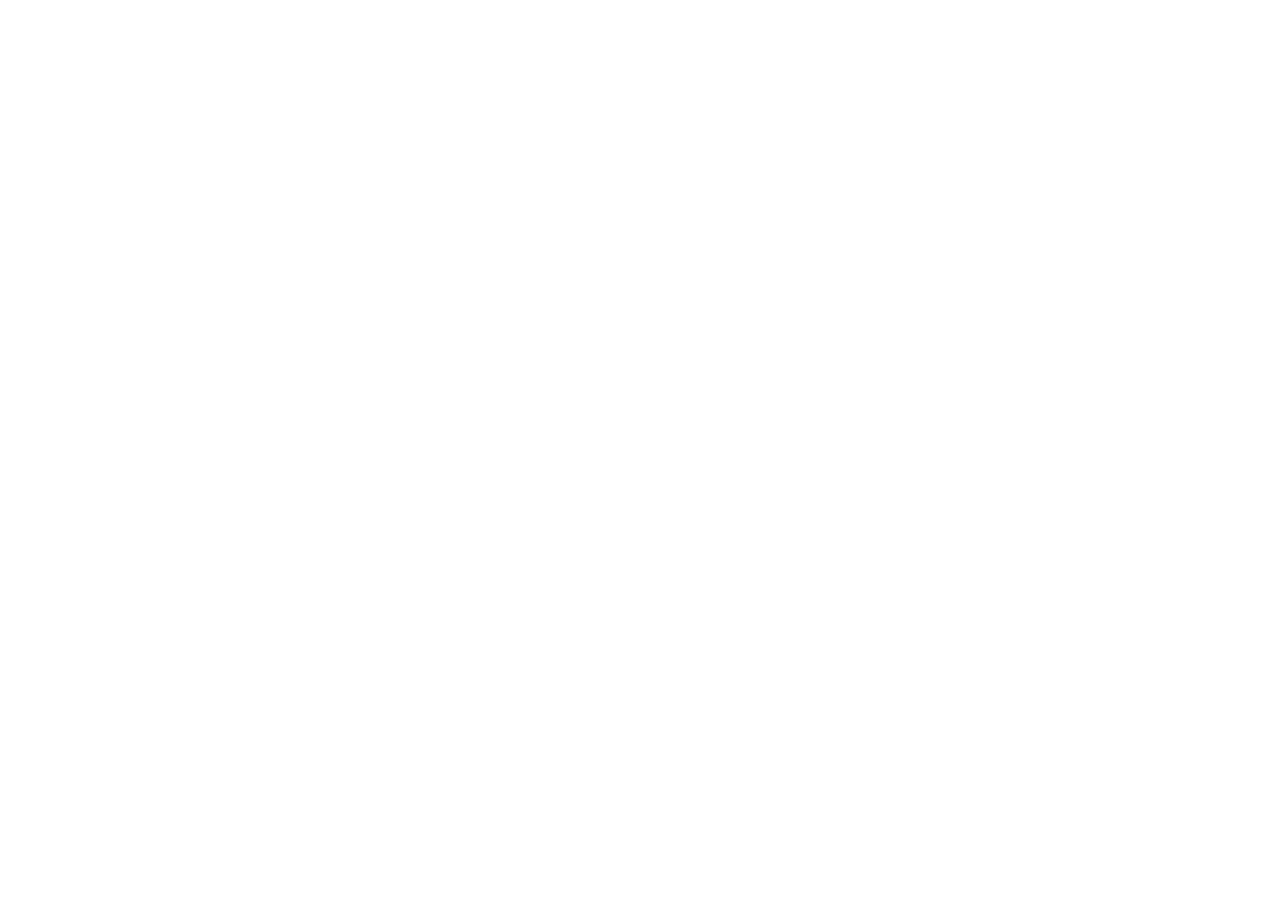
==== card1/index.html @ 6cba367b "writting html code for card1" ====
<!DOCTYPE html>
<html lang="en">
  <head>
    <meta charset="UTF-8" />
    <meta http-equiv="X-UA-Compatible" content="IE=edge" />
    <meta name="viewport" content="width=device-width, initial-scale=1.0" />
    <title>Creative Card 1</title>
    <link rel="stylesheet" href="style.css" />
  </head>
  <body></body>
</html>
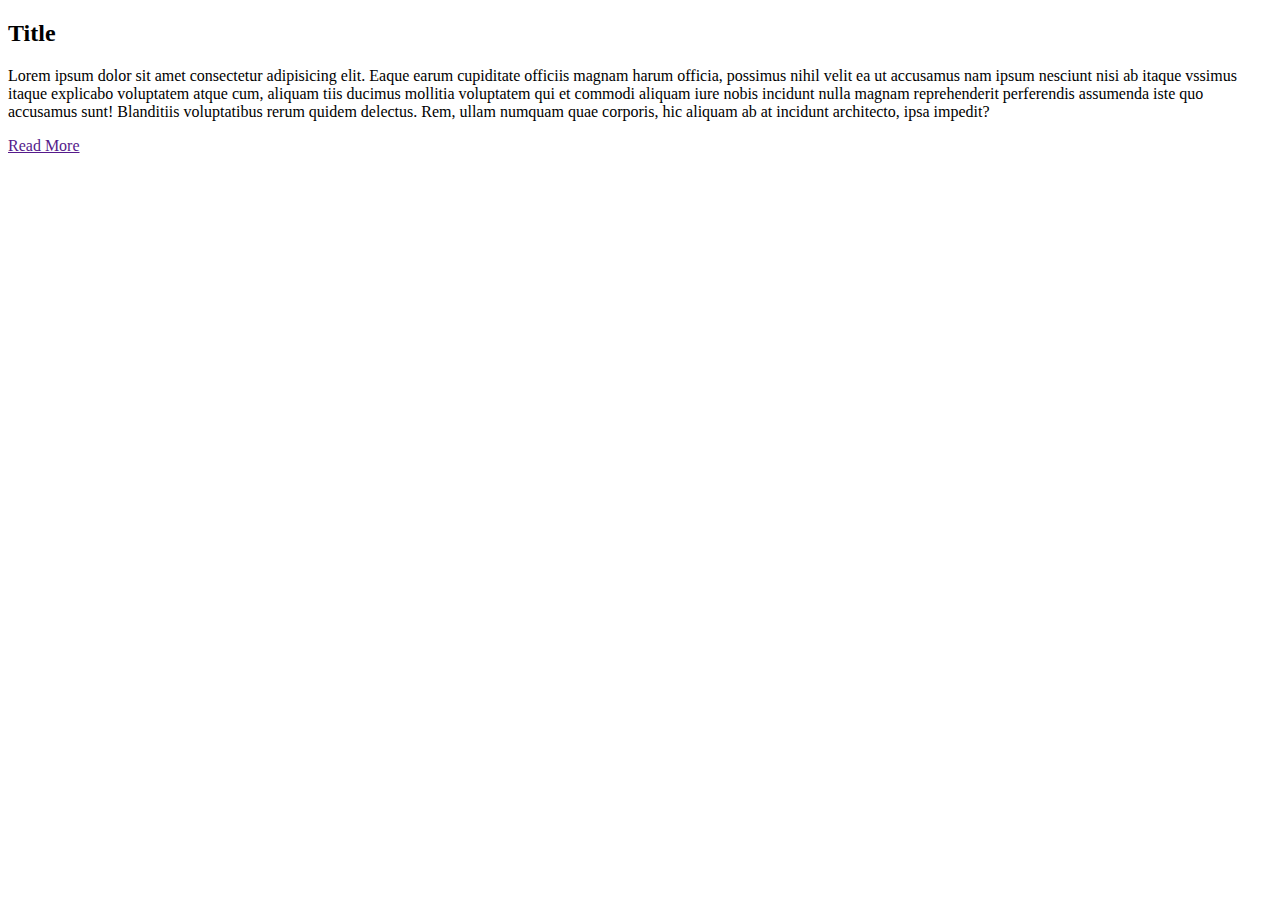
==== commit 539be28c: "adding html for now" ====
--- a/card1/index.html
+++ b/card1/index.html
@@ -7,5 +7,22 @@
     <title>Creative Card 1</title>
     <link rel="stylesheet" href="style.css" />
   </head>
-  <body></body>
+  <body>
+    <section class="card-container">
+      <article class="content">
+        <h2>Title</h2>
+        <p>
+          Lorem ipsum dolor sit amet consectetur adipisicing elit. Eaque earum
+          cupiditate officiis magnam harum officia, possimus nihil velit ea ut
+          accusamus nam ipsum nesciunt nisi ab itaque vssimus itaque explicabo
+          voluptatem atque cum, aliquam tiis ducimus mollitia voluptatem qui et
+          commodi aliquam iure nobis incidunt nulla magnam reprehenderit
+          perferendis assumenda iste quo accusamus sunt! Blanditiis voluptatibus
+          rerum quidem delectus. Rem, ullam numquam quae corporis, hic aliquam
+          ab at incidunt architecto, ipsa impedit?
+        </p>
+        <a href="">Read More</a>
+      </article>
+    </section>
+  </body>
 </html>
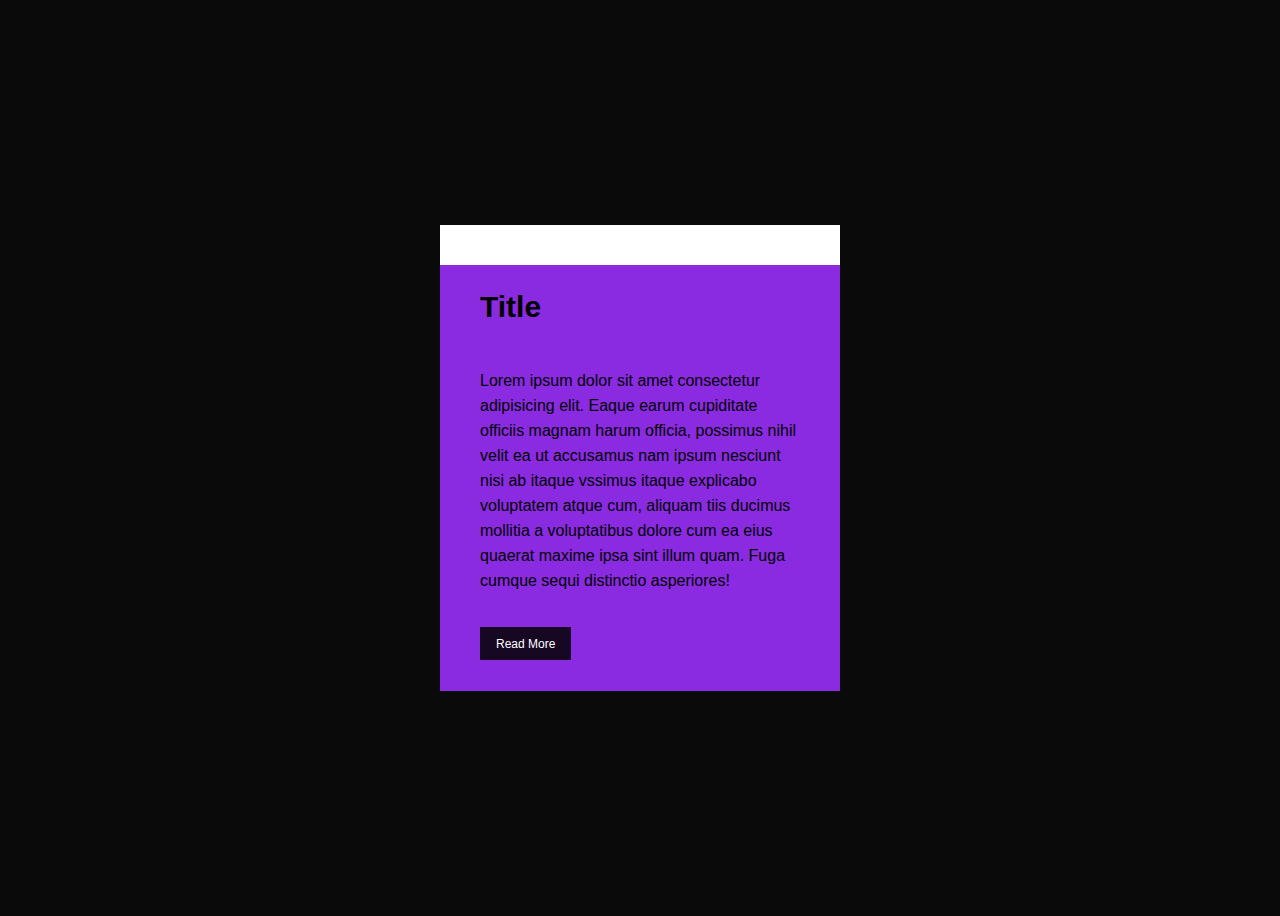
==== commit 099f14b2: "adding css for card1" ====
--- a/card1/index.html
+++ b/card1/index.html
@@ -15,11 +15,9 @@
           Lorem ipsum dolor sit amet consectetur adipisicing elit. Eaque earum
           cupiditate officiis magnam harum officia, possimus nihil velit ea ut
           accusamus nam ipsum nesciunt nisi ab itaque vssimus itaque explicabo
-          voluptatem atque cum, aliquam tiis ducimus mollitia voluptatem qui et
-          commodi aliquam iure nobis incidunt nulla magnam reprehenderit
-          perferendis assumenda iste quo accusamus sunt! Blanditiis voluptatibus
-          rerum quidem delectus. Rem, ullam numquam quae corporis, hic aliquam
-          ab at incidunt architecto, ipsa impedit?
+          voluptatem atque cum, aliquam tiis ducimus mollitia a voluptatibus
+          dolore cum ea eius quaerat maxime ipsa sint illum quam. Fuga cumque
+          sequi distinctio asperiores!
         </p>
         <a href="">Read More</a>
       </article>
--- a/card1/style.css
+++ b/card1/style.css
@@ -0,0 +1,54 @@
+body {
+  display: flex;
+  justify-content: center;
+  align-items: center;
+  font-family: sans-serif;
+  background: rgb(10, 10, 10);
+  height: 100vh;
+}
+.card-container {
+  position: relative;
+  width: 320px;
+  padding: 40px;
+  background: white;
+  overflow: hidden;
+}
+.card-container:before {
+  content: "";
+  position: absolute;
+  left: 0;
+  bottom: calc(-100% +5px);
+  width: 100%;
+  height: 100%;
+  background: blueviolet;
+  z-index: 1;
+  transition: 1s;
+}
+
+.card-container:hover:before {
+  bottom: 0;
+}
+.content {
+  position: relative;
+  color: #000;
+  z-index: 2;
+  transition: 1s;
+}
+h2 {
+  font-size: 30px;
+}
+p {
+  line-height: 25px;
+  padding: 20px 0;
+  margin: 20px 0;
+}
+a {
+  font-size: 12px;
+  color: #fff;
+  text-decoration: none;
+  background: rgb(22, 7, 35);
+  padding: 0.6rem 1rem;
+}
+.card-container:hover.content {
+  color: #fff;
+}
